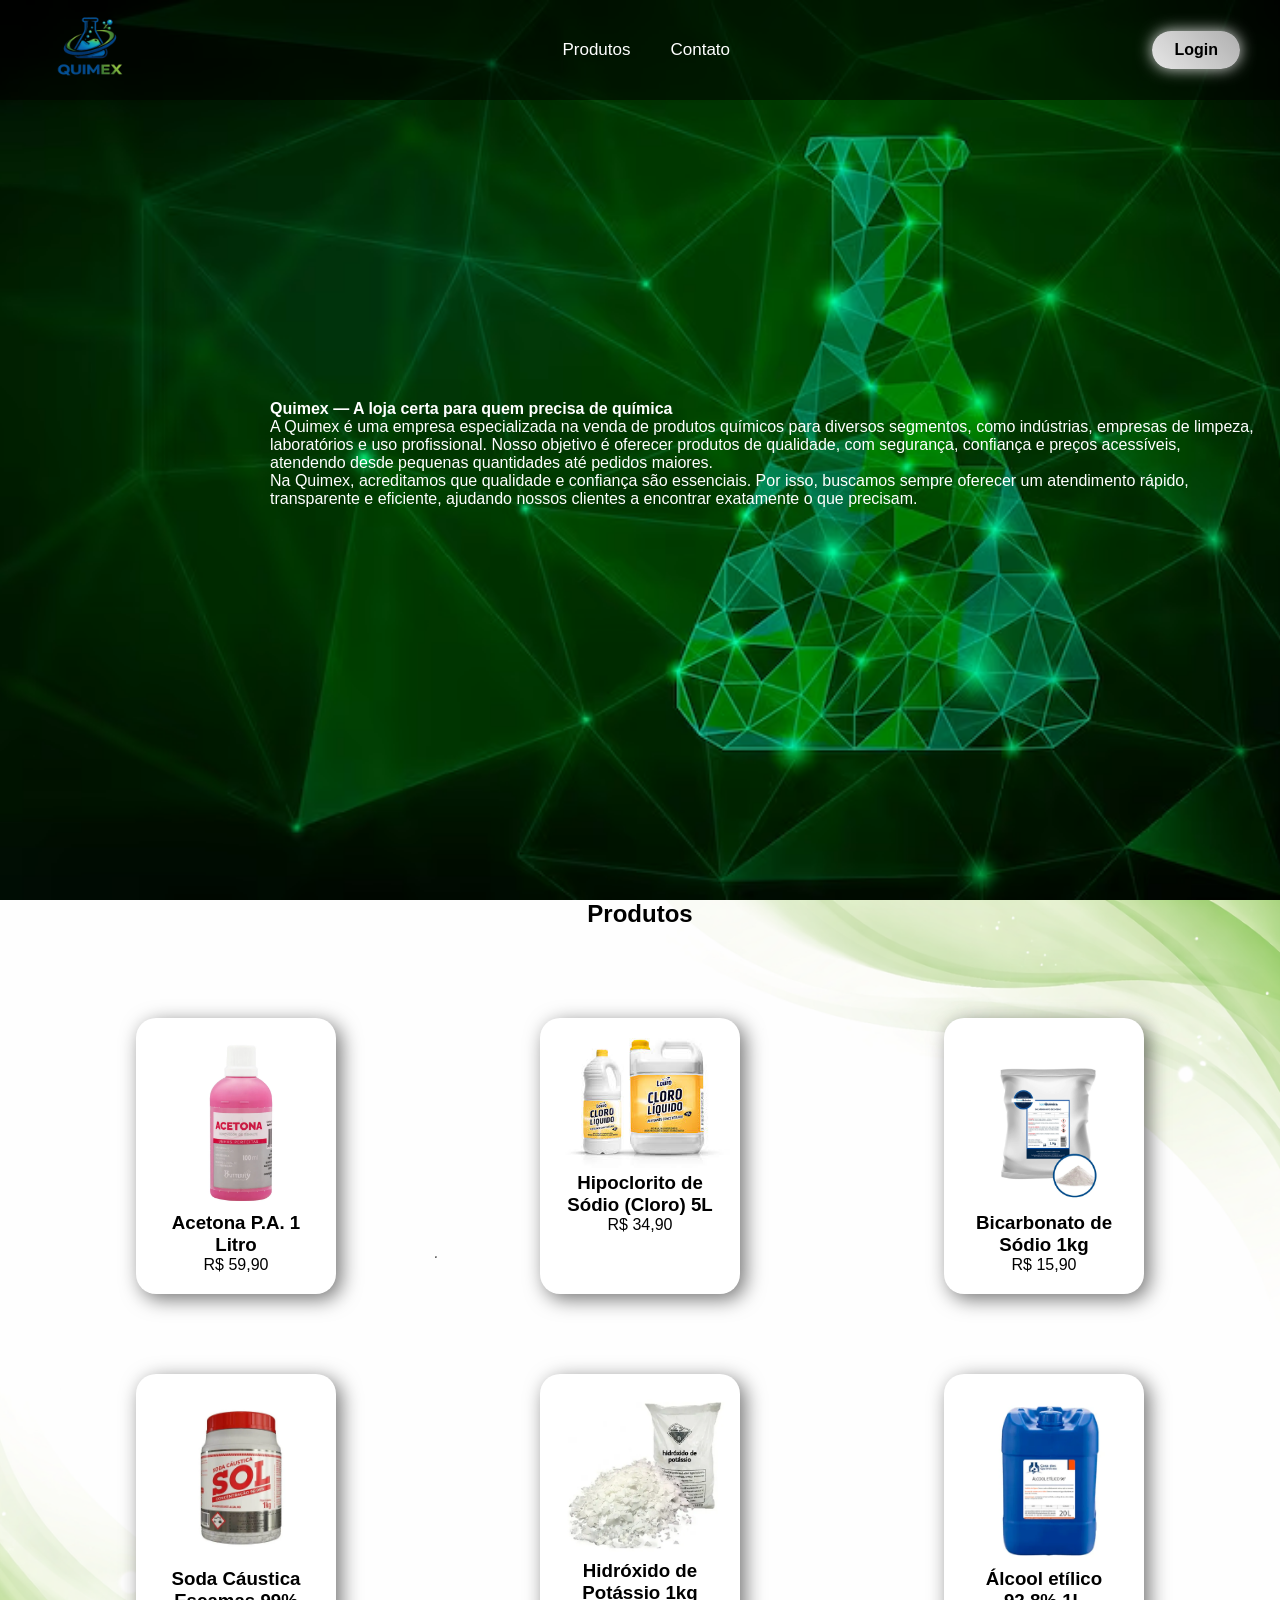
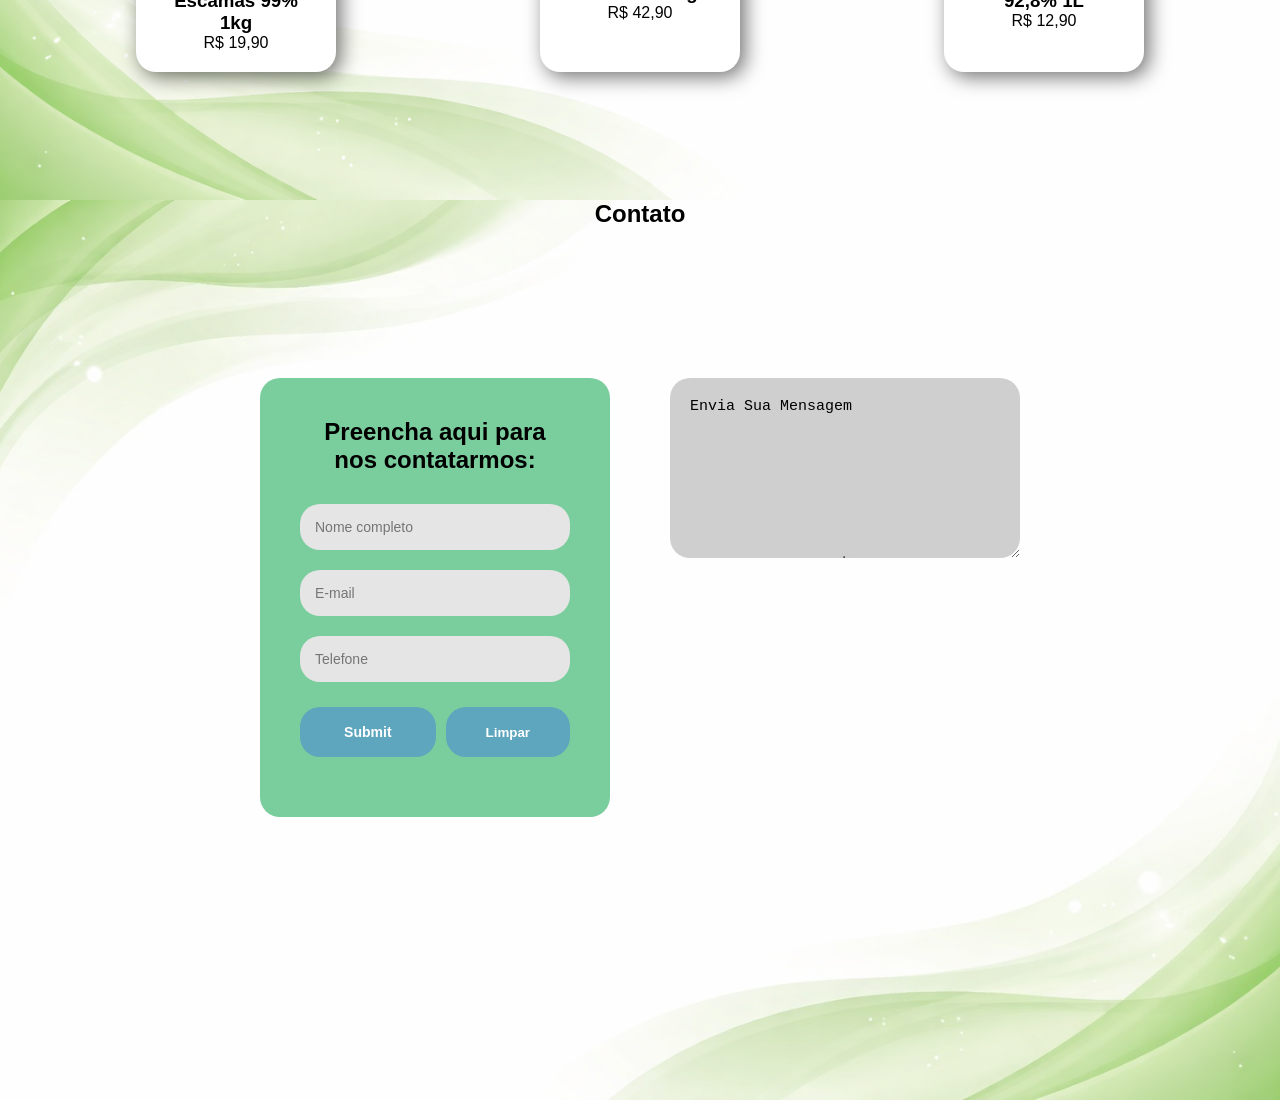
==== index.html @ cfa9834b "Site Quimex" ====
<!DOCTYPE html>
<html lang="pt-br">

<head>
    <meta charset="UTF-8">
    <meta name="viewport" content="width=device-width, initial-scale=1.0">
    <link rel="stylesheet" href="./css/style.css">
    <title>Quimex</title>
</head>

<body>
    <header class="topo">
        <div class="topo-esquerda">
            <img class="quimex" class="quimex" src="./imagens/quimex-removebg-preview.png" alt="">
        </div>
        <nav class="menu">
            <ul class="opcao">
                <li><a href="#Produtos">Produtos</a></li>
                <li><a href="#contato">Contato</a></li>
            </ul>
        </nav>
        <div class="topo-direita">
            <a href="login.html" class="login">Login</a>
        </div>
    </header>

    <script>
        window.onscroll = function () {
            const header = document.querySelector('.topo');

            if (window.scrollY > 350) {
                header.classList.add('scrolled');
            } else {
                header.classList.remove('scrolled');
            }
        };
    </script>

    <main>
        <section class="imagem-fundo">
            <div class="conteiner">
                <p><b>Quimex — A loja certa para quem precisa de química</b></p>
                <p>A Quimex é uma empresa especializada na venda de produtos químicos para diversos segmentos, como
                    indústrias, empresas de limpeza, laboratórios e uso profissional. Nosso objetivo é oferecer produtos
                    de qualidade, com segurança, confiança e preços acessíveis, atendendo desde pequenas quantidades até
                    pedidos maiores.</p>
                <p>Na Quimex, acreditamos que qualidade e confiança são essenciais. Por isso, buscamos sempre oferecer
                    um atendimento rápido, transparente e eficiente, ajudando nossos clientes a encontrar exatamente o
                    que precisam.</p>
            </div>
        </section>
    </main>


    <section class="area-produto" id="Produtos">
        <div class="Produtos">
            <h1>Produtos</h1>
            <div class="linha">
                <div class="card-produto">
                    <img class="img-padrao" src="./imagens/acetona.webp" alt="">  
                    <h3>Acetona P.A. 1 Litro</h3>
                    <p>R$ 59,90</p>
                </div>
                <div class="card-produto">
                    <img class="img-padrao" src="./imagens/cloro.jpg" alt="">
                    <h3>Hipoclorito de Sódio (Cloro) 5L</h3>
                    <p>R$ 34,90</p>
                </div>
                <div class="card-produto">
                    <img class="img-padrao" src="./imagens/bicarbonato_de_sodio_.webp" alt=""> 
                    <h3>Bicarbonato de Sódio 1kg</h3>
                    <p>R$ 15,90</p>
                </div>
            </div>
            <div class="linha">
                <div class="card-produto">
                    <img class="img-padrao" src="./imagens/sodacaustica.webp" alt=""> 
                    <h3>Soda Cáustica Escamas 99% 1kg</h3>
                    <p>R$ 19,90</p>
                </div>
                <div class="card-produto">
                    <img class="img-padrao" src="./imagens/hidroxo_de_potassio.webp" alt="">
                    <h3>Hidróxido de Potássio 1kg</h3>
                    <p>R$ 42,90</p>
                </div>
                <div class="card-produto">
                    <img class="img-padrao" src="./imagens/alcool_etilico.webp" alt=""> 
                    <h3>Álcool etílico 92,8% 1L</h3>
                    <p>R$ 12,90</p>
                </div>
            </div>

        </div>
    </section>


    <section class="area-contato" id="contato">
        <h1>Contato</h1>
        <div class="mae-contato">
            <div class="contato">

                <div class="card">
                    <h2>Preencha aqui para nos contatarmos:</h2>
                    <form action="">
                        <input type="text" placeholder="Nome completo">
                        <input type="email" placeholder="E-mail">
                        <input type="number" placeholder="Telefone" id="">
                        <div class="enviar-btns">
                            <input type="submit" placeholder="Enviar" class="submit-btn"
                                onclick="alert('Dados enviado com sucesso!')">
                            <button type="reset" class="submit-btn"
                                onclick="alert('Dados limpos com sucesso!')">Limpar</button>
                        </div>

                    </form>

                </div>

                <div>
                    <textarea placeholder="Envie sua mensagem">Envia Sua Mensagem</textarea><br>


                </div>
            </div>
        </div>

    </section>
   
    <footer>
        <div class="">

        </div>
    </footer>
</body>

</html>
---- css/style.css ----
* {
    margin: 0;
    padding: 0;
    box-sizing: border-box;
}

html {
    scroll-behavior: smooth;
}

body {
    font-family: Century Gothic, sans-serif;

}

.topo {
    display: flex;
    align-items: center;
    justify-content: space-between;
    padding: 0 40px;
    background-color: rgba(0, 0, 0, 0.521);
    height: 100px;
    position: fixed;
    top: 0;
    width: 100%;
    z-index: 1000;
}



.menu {
    justify-content: center;
    flex: 1;
    display: flex;
}

.opcao {
    display: flex;
    gap: 40px;
    list-style: none;
    align-items: center;
}

a {
    text-decoration: none;
    color: #ffffff;
    font-weight: 500;
    font-size: 16px;
}

.menu a {
    position: relative;
    text-decoration: none;
    font-size: 17px;
    transition: font-size 0.3s;
}

.menu a:hover {
    text-shadow: 0 0 15px #F7F8F0;
    font-weight: bold;
    font-size: 20px;
}

.menu a:hover::after {
    width: 100%;
}

.menu a::after {
    content: "";
    position: absolute;
    left: 0;
    bottom: -6px;
    width: 0%;
    height: 2px;
    background: #F7F8F0;
    transition: 0.3s;
}

.topo-direita {
    display: flex;
    justify-content: flex-end;

}

.login {
    padding: 10px 22px;
    text-decoration: none;
    background: linear-gradient(45deg, #e6e6e6, #afafaf);
    color: black;
    border-radius: 30px;
    font-weight: bold;
    font-size: 16px;
    box-shadow: 0 0 15px rgba(255, 255, 255, 0.856);
    position: relative;
    overflow: hidden;
}

.login:hover {
    background: #7aceae;
    box-shadow: 0 0 15px #7aceb5;
}

.scrolled {
    background-color: rgba(169, 241, 197, 0.699);
}

.scrolled a {
    color: black;
}

.imagem-fundo {
    background-image: url(../imagens/fundo2.avif);
    height: 100vh;
    min-height: 100%;
    background-position: center;
    background-size: cover;
}

.conteiner {
    max-width: 1200px;
    margin: 0 auto;
    padding: 40px 20px;
    color: #ffffff;
    display: inline-block;
    margin-top: 40vh;
    margin-left: 250px;
    
}

.quimex {
    width: 100px;
}

.area-produto {
    background-image: url(../imagens/fundo-outras-areas.png);
    height: 100vh;
    min-height: 100%;
    background-position: center;
    background-size: cover;
}

.Produtos {
    display: flex;
    flex-direction: column;
    margin: auto;
    max-width: 1236px;
    position: relative;
    transition: width .3s, max-width .3s;
    width: 85%;
    height: auto;
    justify-content: space-around;
    text-align: center;
    
}

.Produtos h1 {
    margin-bottom: 50px;
}

.card-produto {
    padding: 20px;
    text-align: center;
    background-color: white;
    border-radius: 20px;
    box-shadow: rgba(0, 0, 0, 0.548) 5px 5px 20px 0;
    width: 200px;
}

.card-produto:hover {
    transform: scale(1.05);
}

.img-padrao {
    width: 170px;
}

.linha {
    display: flex;
    justify-content: space-between;
    padding: 40px;
}

.area-contato {
    flex-direction: column;
    text-align: center;
    background-image: url(../imagens/fundo-outras-areas2.jpg);
    height: 100vh;
    min-height: 100%;
    background-position: center;
    background-size: cover;
    justify-content: center;
}

.contato {
    margin-top: 100px;
    display: flex;
    gap: 60px;
    justify-content: center;
}

.mae-contato {
    margin-top: 150px;
    justify-content: center;
}

.card {
    background-color: #7ace9d;
    padding: 40px;
    border-radius: 20px;
    width: 350px;
}

.card h2 {
    font-size: 24px;
    margin-bottom: 30px;
    font-weight: 600;
}

input {
    width: 100%;
    padding: 15px;
    margin-bottom: 20px;
    border: none;
    border-radius: 20px;
    background-color: #e5e5e5;
    font-size: 14px;
    transition: 0.3s;
}

input:focus {
    transform: scale(1.05);
}

select {
    width: 100%;
    padding: 15px;
    margin-bottom: 20px;
    border: none;
    border-radius: 20px;
    background-color: #e5e5e5;
    font-size: 14px;
    color: rgba(0, 0, 0, 0.548);
    transition: 0.3s;
    outline: none;
    cursor: pointer;
}

select:focus {
    transform: scale(1.05);
}

.enviar-btns {
    display: flex;
    gap: 10px;
}

.submit-btn {
    width: 50%;
    transition: 0.3s;
    background-color: #5da6bd;
    color: #fff;
    font-weight: bold;
    cursor: pointer;
    margin-top: 5px;
    border-radius: 20px;
    width: 200px;
    height: 50px;
    border: none;
}

.submit-btn:hover {
    transform: scale(1.05);
    box-shadow: 0 0 15px rgba(0, 0, 0, 0.411);
}

textarea {
    width: 350px;
    height: 180px;
    border-radius: 20px;
    border: none;
    padding: 20px;
    font-size: 15px;
    background-color: #0000002f;
    transition: 0.3s;
}

textarea:focus {
    transform: scale(1.05);
}
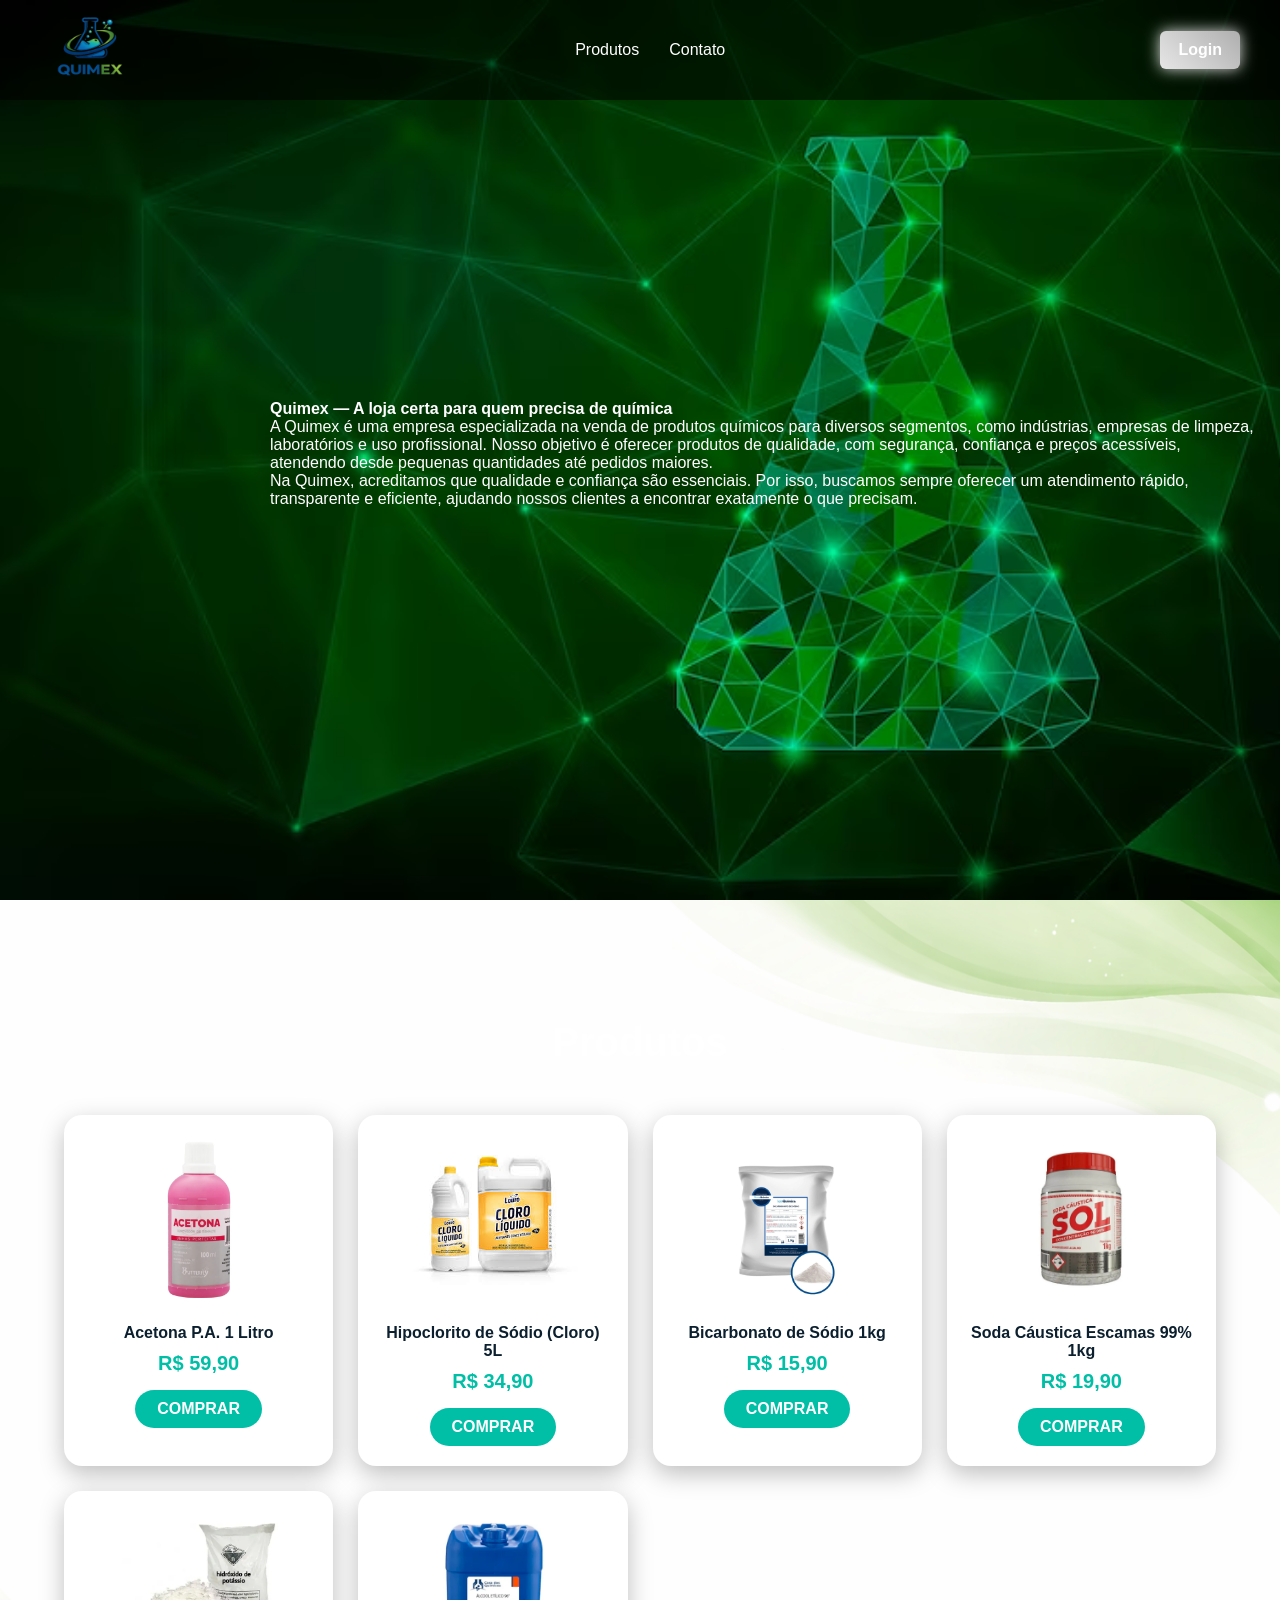
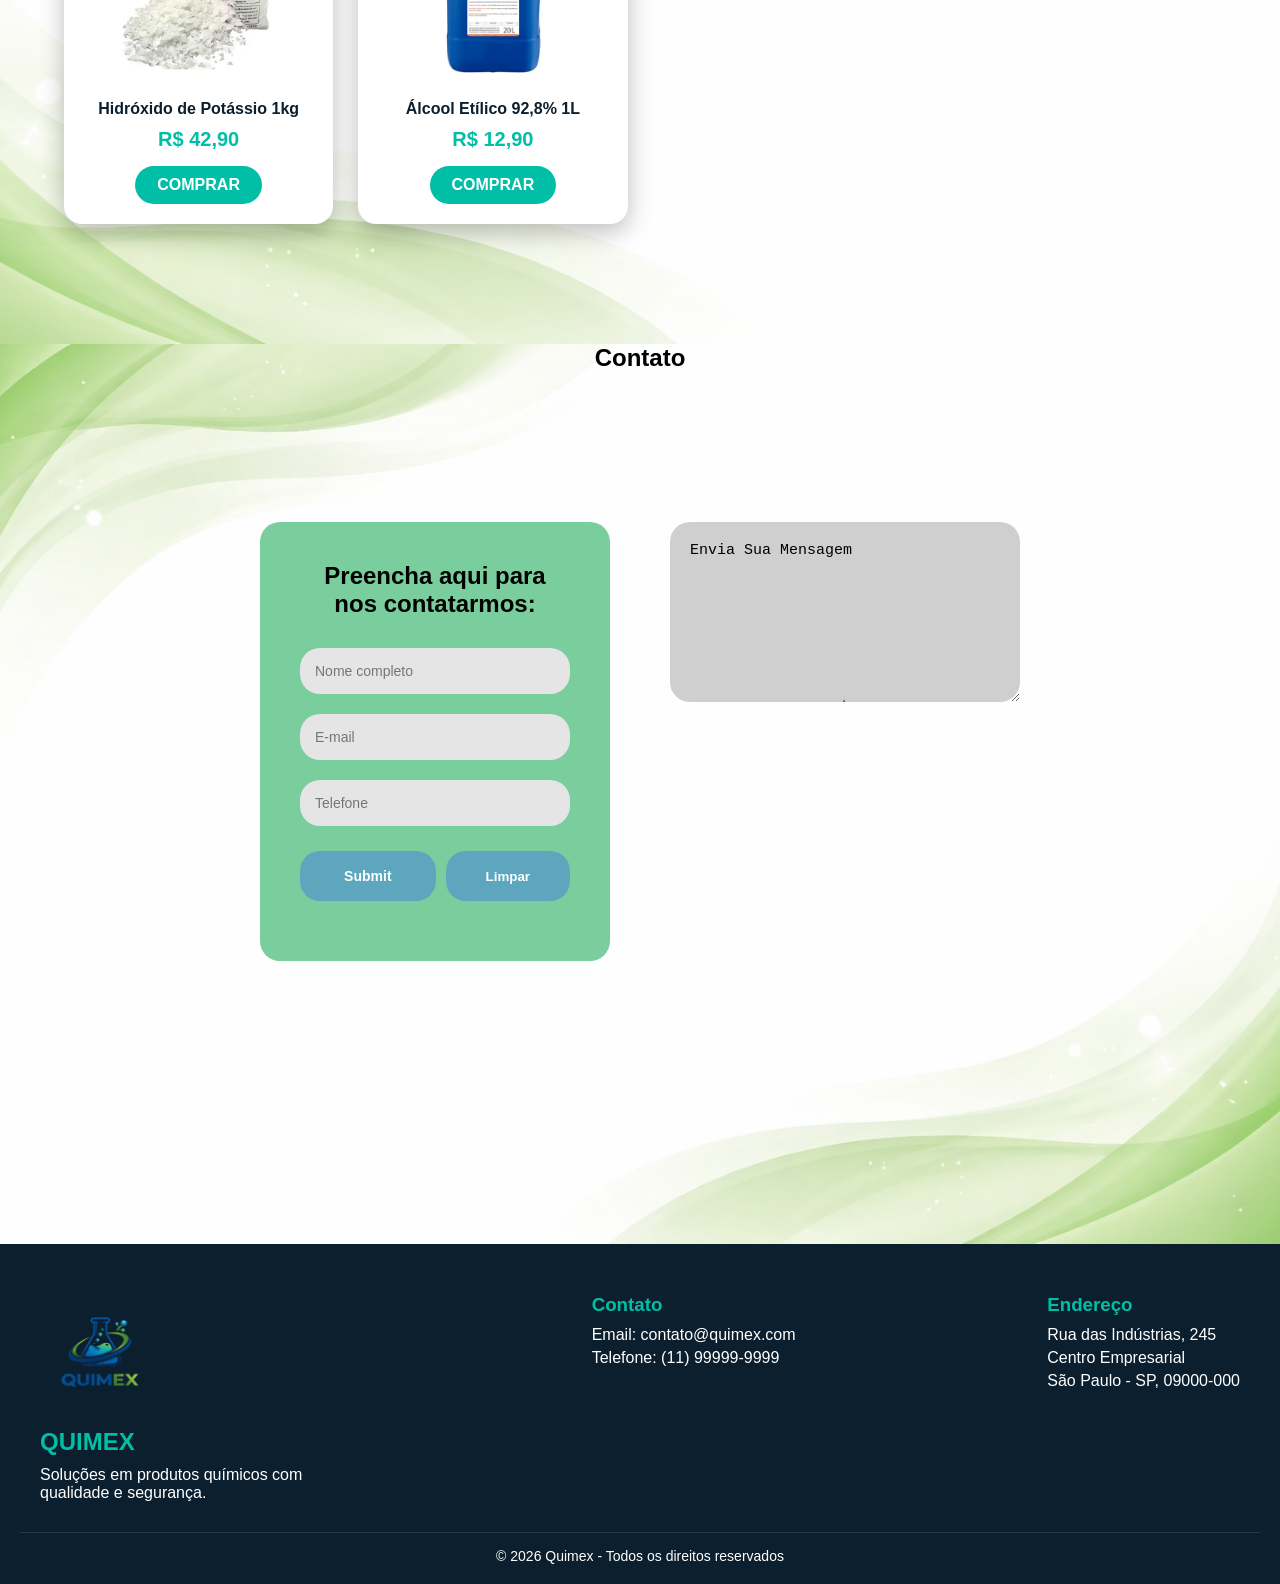
==== commit a51d82d0: "Atulizção no visual" ====
--- a/index.html
+++ b/index.html
@@ -11,14 +11,25 @@
 <body>
     <header class="topo">
         <div class="topo-esquerda">
-            <img class="quimex" class="quimex" src="./imagens/quimex-removebg-preview.png" alt="">
+            <img class="quimex" src="./imagens/quimex-removebg-preview.png" alt="Logo Quimex">
         </div>
+    
         <nav class="menu">
             <ul class="opcao">
-                <li><a href="#Produtos">Produtos</a></li>
+                <li class="dropdown">
+                    <a href="#">Produtos</a>
+    
+                    <ul class="dropdown-menu">
+                        <li><a href="./Produtos.html">Produtos Gerais</a></li>
+                        <li><a href="produtos-limpeza.html">Produtos de Limpeza</a></li>
+                        <li><a href="produtos-risco.html">Produtos de Risco</a></li>
+                    </ul>
+                </li>
+    
                 <li><a href="#contato">Contato</a></li>
             </ul>
         </nav>
+    
         <div class="topo-direita">
             <a href="login.html" class="login">Login</a>
         </div>
@@ -55,41 +66,52 @@
     <section class="area-produto" id="Produtos">
         <div class="Produtos">
             <h1>Produtos</h1>
-            <div class="linha">
+    
+            <div class="grid-produtos">
+    
                 <div class="card-produto">
-                    <img class="img-padrao" src="./imagens/acetona.webp" alt="">  
+                    <img class="img-padrao" src="./imagens/acetona.webp" alt="">
                     <h3>Acetona P.A. 1 Litro</h3>
                     <p>R$ 59,90</p>
+                    <a href="bicarbonato.html" class="btn-card">COMPRAR</a>
                 </div>
+    
                 <div class="card-produto">
                     <img class="img-padrao" src="./imagens/cloro.jpg" alt="">
                     <h3>Hipoclorito de Sódio (Cloro) 5L</h3>
                     <p>R$ 34,90</p>
+                    <a href="bicarbonato.html" class="btn-card">COMPRAR</a>
                 </div>
+    
                 <div class="card-produto">
-                    <img class="img-padrao" src="./imagens/bicarbonato_de_sodio_.webp" alt=""> 
+                    <img class="img-padrao" src="./imagens/bicarbonato_de_sodio_.webp" alt="">
                     <h3>Bicarbonato de Sódio 1kg</h3>
                     <p>R$ 15,90</p>
+                    <a href="bicarbonato.html" class="btn-card">COMPRAR</a>
                 </div>
-            </div>
-            <div class="linha">
+    
                 <div class="card-produto">
-                    <img class="img-padrao" src="./imagens/sodacaustica.webp" alt=""> 
+                    <img class="img-padrao" src="./imagens/sodacaustica.webp" alt="">
                     <h3>Soda Cáustica Escamas 99% 1kg</h3>
                     <p>R$ 19,90</p>
+                    <a href="bicarbonato.html" class="btn-card">COMPRAR</a>
                 </div>
+    
                 <div class="card-produto">
                     <img class="img-padrao" src="./imagens/hidroxo_de_potassio.webp" alt="">
                     <h3>Hidróxido de Potássio 1kg</h3>
                     <p>R$ 42,90</p>
+                    <a href="bicarbonato.html" class="btn-card">COMPRAR</a>
                 </div>
+    
                 <div class="card-produto">
-                    <img class="img-padrao" src="./imagens/alcool_etilico.webp" alt=""> 
-                    <h3>Álcool etílico 92,8% 1L</h3>
+                    <img class="img-padrao" src="./imagens/alcool_etilico.webp" alt="">
+                    <h3>Álcool Etílico 92,8% 1L</h3>
                     <p>R$ 12,90</p>
+                    <a href="bicarbonato.html" class="btn-card">COMPRAR</a>
                 </div>
+    
             </div>
-
         </div>
     </section>
 
@@ -126,9 +148,36 @@
 
     </section>
    
-    <footer>
-        <div class="">
-
+    <footer class="footer">
+        <div class="footer-container">
+    
+           
+            <div class="footer-brand">
+                <img src="./imagens/quimex-removebg-preview.png" alt="Logo Quimex" class="footer-logo">
+                <h2>QUIMEX</h2>
+                <p>Soluções em produtos químicos com qualidade e segurança.</p>
+            </div>
+    
+           
+            <div class="footer-contact">
+                <h3>Contato</h3>
+                <p>Email: contato@quimex.com</p>
+                <p>Telefone: (11) 99999-9999</p>
+            </div>
+    
+           
+            <div class="footer-address">
+                <h3>Endereço</h3>
+                <p>Rua das Indústrias, 245</p>
+                <p>Centro Empresarial</p>
+                <p>São Paulo - SP, 09000-000</p>
+            </div>
+    
+        </div>
+    
+        
+        <div class="footer-bottom">
+            <p>© 2026 Quimex - Todos os direitos reservados</p>
         </div>
     </footer>
 </body>
--- a/css/style.css
+++ b/css/style.css
@@ -100,6 +100,61 @@
     box-shadow: 0 0 15px #7aceb5;
 }
 
+.menu .opcao {
+    list-style: none;
+    display: flex;
+    gap: 30px;
+}
+
+.menu .opcao li {
+    position: relative;
+}
+
+.menu .opcao a {
+    text-decoration: none;
+    color: white;
+    font-size: 16px;
+    font-weight: 500;
+}
+
+
+.dropdown-menu {
+    position: absolute;
+    top: 35px;
+    left: 0;
+    background-color: #145c44;
+    list-style: none;
+    padding: 10px 0;
+    width: 200px;
+    border-radius: 8px;
+    display: none;
+}
+
+.dropdown-menu li {
+    padding: 10px 20px;
+}
+
+.dropdown-menu li a {
+    color: white;
+    display: block;
+}
+
+.dropdown-menu li:hover {
+    background-color: #1f7a5c;
+}
+
+.dropdown:hover .dropdown-menu {
+    display: block;
+}
+
+.login {
+    background-color: #1f7a5c;
+    padding: 10px 18px;
+    border-radius: 6px;
+    color: white;
+    text-decoration: none;
+}
+
 .scrolled {
     background-color: rgba(169, 241, 197, 0.699);
 }
@@ -133,51 +188,81 @@
 
 .area-produto {
     background-image: url(../imagens/fundo-outras-areas.png);
-    height: 100vh;
-    min-height: 100%;
     background-position: center;
     background-size: cover;
+    padding: 120px 0;
 }
 
 .Produtos {
-    display: flex;
-    flex-direction: column;
     margin: auto;
-    max-width: 1236px;
-    position: relative;
-    transition: width .3s, max-width .3s;
-    width: 85%;
-    height: auto;
-    justify-content: space-around;
+    max-width: 1300px;
+    width: 90%;
     text-align: center;
-    
 }
 
 .Produtos h1 {
     margin-bottom: 50px;
+    font-size: 40px;
+    color: white;
+}
+
+.grid-produtos {
+    display: grid;
+    grid-template-columns: repeat(4, 1fr);
+    gap: 25px;
 }
 
 .card-produto {
+    background: white;
+    border-radius: 18px;
     padding: 20px;
-    text-align: center;
-    background-color: white;
-    border-radius: 20px;
-    box-shadow: rgba(0, 0, 0, 0.548) 5px 5px 20px 0;
-    width: 200px;
+    box-shadow: 0 8px 25px rgba(0, 0, 0, 0.25);
+    transition: 0.3s;
 }
 
 .card-produto:hover {
+    transform: translateY(-8px);
+    box-shadow: 0 15px 35px rgba(0, 0, 0, 0.35);
+}
+
+.img-padrao {
+    width: 100%;
+    height: 170px;
+    object-fit: contain;
+    margin-bottom: 15px;
+}
+
+.card-produto h3 {
+    font-size: 16px;
+    color: #0b1f2e;
+    margin-bottom: 10px;
+}
+
+.card-produto p {
+    font-size: 20px;
+    font-weight: bold;
+    color: #00bfa6;
+    margin-bottom: 15px;
+}
+
+.btn-card {
+    display: inline-block;
+    padding: 10px 22px;
+    background: #00bfa6;
+    color: white;
+    text-decoration: none;
+    border-radius: 25px;
+    font-weight: bold;
+    transition: 0.3s;
+}
+
+.btn-card:hover {
+    background: #009e8c;
     transform: scale(1.05);
 }
 
 .img-padrao {
     width: 170px;
-}
-
-.linha {
-    display: flex;
-    justify-content: space-between;
-    padding: 40px;
 }
 
 .area-contato {
@@ -288,3 +373,51 @@
     transform: scale(1.05);
 }
 
+.footer {
+    background-color: #0b1f2e;
+    color: white;
+    padding: 50px 20px 20px;
+    font-family: Arial, sans-serif;
+}
+
+.footer-container {
+    display: flex;
+    justify-content: space-between;
+    flex-wrap: wrap;
+    max-width: 1200px;
+    margin: auto;
+}
+
+.footer-brand {
+    max-width: 300px;
+}
+
+.footer-logo {
+    width: 120px;
+    margin-bottom: 10px;
+}
+
+.footer-brand h2 {
+    color: #00bfa6;
+    margin-bottom: 10px;
+}
+
+.footer-contact h3,
+.footer-address h3 {
+    margin-bottom: 10px;
+    color: #00bfa6;
+}
+
+.footer-contact p,
+.footer-address p {
+    margin: 5px 0;
+}
+
+.footer-bottom {
+    text-align: center;
+    margin-top: 30px;
+    border-top: 1px solid #1f3a4d;
+    padding-top: 15px;
+    font-size: 14px;
+}
+
